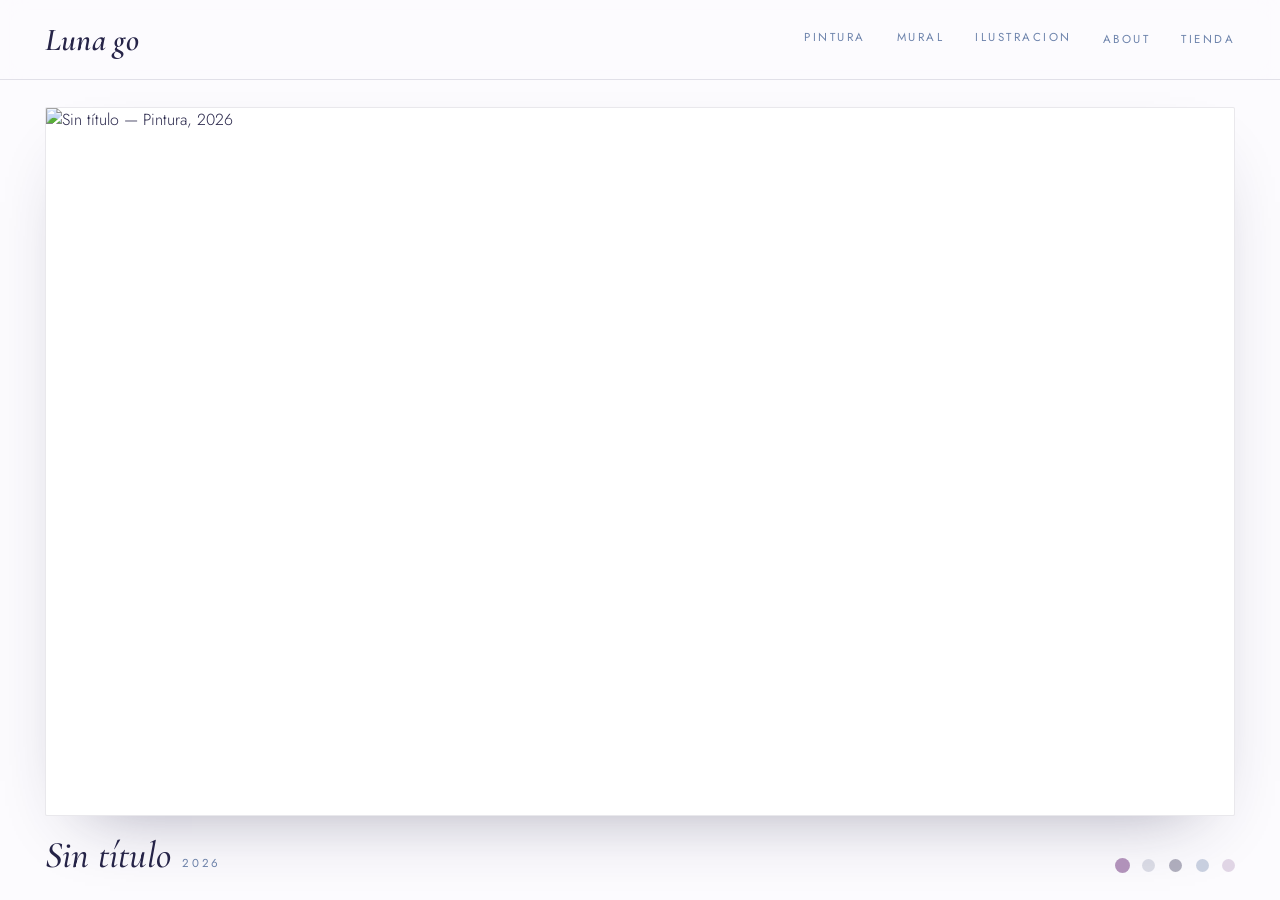
==== index.html @ a2166b38 "Add files via upload" ====
<!DOCTYPE html>
<html lang="es">
<head>
  <meta charset="UTF-8" />
  <meta name="viewport" content="width=device-width, initial-scale=1.0" />
  <title>Luna Go</title>
  <meta name="description" content="Obra de Luna Go — pintura, mural e ilustración." />

  <!-- Fuentes: Cormorant Garamond (títulos) + Jost (menús/texto).
       Para probar otra pareja, cambia este enlace y las variables
       --font-display / --font-body en styles.css -->
  <link rel="preconnect" href="https://fonts.googleapis.com">
  <link rel="preconnect" href="https://fonts.gstatic.com" crossorigin>
  <link href="https://fonts.googleapis.com/css2?family=Cormorant+Garamond:ital,wght@0,400;0,500;0,600;1,400;1,500;1,600&family=Jost:wght@300;400;500&display=swap" rel="stylesheet">

  <link rel="stylesheet" href="styles.css">
</head>
<body>

  <!-- ==================== CABECERA ==================== -->
  <header class="site-header">
    <a class="wordmark" href="/" aria-label="Luna Go — inicio">Luna go</a>

    <nav class="nav" aria-label="Navegacion principal">
      <div class="nav-item" data-menu>
        <button class="nav-trigger" aria-haspopup="true" aria-expanded="false">Pintura</button>
        <div class="dropdown" role="menu">
          <a href="#" role="menuitem">2026</a>
          <a href="#" role="menuitem">2025</a>
          <a href="#" role="menuitem">2024</a>
          <a href="#" role="menuitem">2023</a>
        </div>
      </div>

      <div class="nav-item" data-menu>
        <button class="nav-trigger" aria-haspopup="true" aria-expanded="false">Mural</button>
        <div class="dropdown" role="menu">
          <a href="#" role="menuitem">2025</a>
          <a href="#" role="menuitem">2024</a>
          <a href="#" role="menuitem">2022</a>
        </div>
      </div>

      <div class="nav-item" data-menu>
        <button class="nav-trigger" aria-haspopup="true" aria-expanded="false">Ilustracion</button>
        <div class="dropdown" role="menu">
          <a href="#" role="menuitem">2026</a>
          <a href="#" role="menuitem">2024</a>
          <a href="#" role="menuitem">2023</a>
        </div>
      </div>

      <a class="nav-link" href="https://sites.google.com/view/luna-go/portafolio" target="_blank" rel="noopener">About</a>
      <a class="nav-link" href="#">Tienda</a>
    </nav>

    <button class="menu-toggle" aria-label="Abrir menu" aria-expanded="false">
      <svg width="26" height="26" viewBox="0 0 26 26" fill="none">
        <path d="M4 8h18M4 13h18M4 18h18" stroke="currentColor" stroke-width="1.2"/>
      </svg>
    </button>
  </header>

  <!-- panel de menu para movil (se rellena desde script.js) -->
  <div class="mobile-panel" id="mobilePanel"></div>

  <!-- ==================== PORTADA / SLIDER ==================== -->
  <main class="hero" aria-roledescription="carrusel" aria-label="Obra selecta de Luna Go">
    <div class="stage" id="stage"><!-- las diapositivas se generan desde script.js --></div>

    <button class="arrow prev" aria-label="Obra anterior">
      <svg viewBox="0 0 24 24" fill="none"><path d="M15 5l-7 7 7 7" stroke="currentColor" stroke-width="1.2" stroke-linecap="round" stroke-linejoin="round"/></svg>
    </button>
    <button class="arrow next" aria-label="Obra siguiente">
      <svg viewBox="0 0 24 24" fill="none"><path d="M9 5l7 7-7 7" stroke="currentColor" stroke-width="1.2" stroke-linecap="round" stroke-linejoin="round"/></svg>
    </button>

    <div class="hero-bar">
      <div class="caption" id="caption" aria-live="polite"><!-- titulo + anio desde script.js --></div>
      <div class="dots" id="dots" role="tablist" aria-label="Seleccionar obra"></div>
    </div>
  </main>

  <script src="script.js" defer></script>
</body>
</html>
---- styles.css ----
/* ============================================================
   LUNA GO — hoja de estilos (tema claro)
   Paleta del brief:
     lila       #B192BA  (R177 G146 B186)
     periwinkle #9DA2B8  (R157 G162 B184)
     indigo     #262448  (R38  G36  B72)
     pizarra    #6E84AC  (R110 G132 B172)
   ============================================================ */
:root{
  --lilac:      #B192BA;
  --periwinkle: #9DA2B8;
  --indigo:     #262448;
  --slate:      #6E84AC;

  --bg:      #FCFBFE;                 /* casi blanco, tinte lila mínimo */
  --ink:     #262448;                 /* texto principal = indigo       */
  --muted:   #6E84AC;                 /* texto secundario = pizarra      */
  --hair:    rgba(38,36,72,.12);      /* líneas finas                    */
  --frame:   rgba(38,36,72,.10);      /* borde del cuadro                */

  --font-display: 'Cormorant Garamond', Georgia, 'Times New Roman', serif;
  --font-body:    'Jost', 'Helvetica Neue', Arial, sans-serif;

  --edge: clamp(1.25rem, 3.5vw, 3.25rem);
  --header-h: 5rem;
}

*{ box-sizing: border-box; margin: 0; padding: 0; }
html{ scroll-behavior: smooth; }

body{
  background: var(--bg);
  color: var(--ink);
  font-family: var(--font-body);
  font-weight: 300;
  line-height: 1.5;
  min-height: 100vh;
  overflow-x: hidden;
}

/* ============================================================
   CABECERA
   logo a la izquierda · menú a la derecha (como el boceto)
   ============================================================ */
.site-header{
  position: sticky;
  top: 0;
  z-index: 100;
  display: flex;
  align-items: center;
  justify-content: space-between;
  gap: 1.5rem;
  height: var(--header-h);
  padding: 0 var(--edge);
  background: rgba(252,251,254,.82);
  backdrop-filter: blur(12px);
  -webkit-backdrop-filter: blur(12px);
  border-bottom: 1px solid var(--hair);
}

.wordmark{
  font-family: var(--font-display);
  font-style: italic;
  font-weight: 600;
  font-size: 2rem;
  line-height: 1;
  letter-spacing: .01em;
  color: var(--ink);
  text-decoration: none;
  white-space: nowrap;
}

/* --- menú --- */
.nav{
  display: flex;
  align-items: center;
  gap: clamp(1.1rem, 2.4vw, 2.4rem);
}
.nav-item{ position: relative; }

.nav-trigger,
.nav-link{
  font-family: var(--font-body);
  font-size: .72rem;
  font-weight: 400;
  letter-spacing: .22em;
  text-transform: uppercase;
  color: var(--muted);
  text-decoration: none;
  transition: color .35s ease;
}
.nav-trigger{
  appearance: none;
  background: none;
  border: 0;
  cursor: pointer;
  padding: .5rem 0;
}
.nav-item:hover .nav-trigger,
.nav-item.open .nav-trigger,
.nav-trigger:focus-visible,
.nav-link:hover,
.nav-link:focus-visible{ color: var(--ink); }

/* subrayado que crece */
.nav-trigger::after{
  content: "";
  display: block;
  height: 1px;
  width: 0;
  margin-top: .3rem;
  background: var(--lilac);
  transition: width .4s cubic-bezier(.2,.7,.2,1);
}
.nav-item:hover .nav-trigger::after,
.nav-item.open .nav-trigger::after{ width: 100%; }

/* --- desplegable de años --- */
.dropdown{
  position: absolute;
  top: calc(100% + .3rem);
  left: 50%;
  transform: translate(-50%, 8px);
  min-width: 7rem;
  padding: .5rem 0;
  background: #fff;
  border: 1px solid var(--hair);
  border-radius: 2px;
  box-shadow: 0 20px 44px -22px rgba(38,36,72,.4);
  opacity: 0;
  visibility: hidden;
  pointer-events: none;
  transition: opacity .3s ease, transform .3s ease, visibility .3s;
}
.nav-item:hover .dropdown,
.nav-item.open .dropdown{
  opacity: 1;
  visibility: visible;
  pointer-events: auto;
  transform: translate(-50%, 0);
}
.dropdown a{
  display: block;
  padding: .42rem 1.4rem;
  font-family: var(--font-display);
  font-size: 1.05rem;
  letter-spacing: .04em;
  color: var(--muted);
  text-decoration: none;
  transition: color .25s ease, background .25s ease;
}
.dropdown a:hover,
.dropdown a:focus-visible{ color: var(--ink); background: rgba(177,146,186,.14); }

/* botón hamburguesa (móvil) */
.menu-toggle{
  display: none;
  background: none; border: 0; cursor: pointer;
  color: var(--ink);
  padding: .4rem;
}
.menu-toggle svg{ display: block; }

/* ============================================================
   PORTADA / SLIDER
   cuadro grande enmarcado · leyenda abajo-izq · puntos abajo-der
   ============================================================ */
.hero{
  position: relative;
  height: calc(100vh - var(--header-h));
  min-height: 30rem;
  display: flex;
  flex-direction: column;
  padding: clamp(1.25rem, 3vh, 2.25rem) var(--edge) clamp(1rem, 2.5vh, 1.75rem);
}

/* zona del cuadro */
.stage{
  position: relative;
  flex: 1;
  min-height: 0;
  border: 1px solid var(--frame);
  border-radius: 2px;
  overflow: hidden;
  box-shadow: 0 30px 70px -40px rgba(38,36,72,.45);
  background: #fff;
}

.slide{
  position: absolute;
  inset: 0;
  opacity: 0;
  visibility: hidden;
  transform: scale(1.012);
  transition: opacity 1s ease, transform 1.3s ease, visibility 1s;
}
.slide.is-active{ opacity: 1; visibility: visible; transform: scale(1); }

.slide .art{
  position: absolute;
  inset: 0;
  background-size: cover;
  background-position: center;
}
.slide img.art{ width: 100%; height: 100%; object-fit: cover; display: block; }

/* flechas */
.arrow{
  position: absolute;
  top: calc(50% - 1.5rem);           /* centrado sobre el cuadro (descontando la barra) */
  transform: translateY(-50%);
  z-index: 5;
  width: 3rem; height: 3rem;
  display: grid; place-items: center;
  background: rgba(252,251,254,.7);
  border: 1px solid var(--hair);
  border-radius: 50%;
  cursor: pointer;
  color: var(--ink);
  opacity: 0;
  transition: opacity .35s ease, color .3s ease, background .3s ease;
}
.hero:hover .arrow{ opacity: 1; }
.arrow:hover, .arrow:focus-visible{ opacity: 1; background: #fff; color: var(--lilac); }
.arrow.prev{ left: calc(var(--edge) + .9rem); }
.arrow.next{ right: calc(var(--edge) + .9rem); }
.arrow svg{ width: 24px; height: 24px; }

/* barra inferior: leyenda + puntos */
.hero-bar{
  display: flex;
  align-items: flex-end;
  justify-content: space-between;
  gap: 1.5rem;
  padding-top: clamp(.85rem, 2vh, 1.25rem);
  min-height: 3rem;
}

.caption{ line-height: 1.15; }
.caption .title{
  font-family: var(--font-display);
  font-style: italic;
  font-weight: 500;
  font-size: clamp(1.5rem, 3vw, 2.35rem);
  color: var(--ink);
}
.caption .year{
  margin-left: .7rem;
  font-family: var(--font-body);
  font-size: .72rem;
  font-weight: 400;
  letter-spacing: .24em;
  color: var(--muted);
  vertical-align: middle;
}

/* puntos de navegación — tintados con los 4 colores de la paleta */
.dots{
  display: flex;
  align-items: center;
  gap: .85rem;
  padding-bottom: .35rem;
}
.dots button{
  width: 13px; height: 13px;
  padding: 0;
  border: 1px solid transparent;
  border-radius: 50%;
  background: var(--dot, var(--periwinkle));
  opacity: .35;
  cursor: pointer;
  transition: opacity .3s ease, transform .3s ease;
}
.dots button:hover{ opacity: .7; }
.dots button[aria-current="true"]{ opacity: 1; transform: scale(1.15); }

/* ============================================================
   MENÚ MÓVIL
   ============================================================ */
.mobile-panel{
  display: none;
  position: fixed;
  inset: var(--header-h) 0 0 0;
  z-index: 90;
  padding: 1.75rem var(--edge) 3rem;
  background: rgba(252,251,254,.98);
  backdrop-filter: blur(10px);
  overflow-y: auto;
}
.mobile-panel.open{ display: block; }
.mobile-group{ border-bottom: 1px solid var(--hair); }
.mobile-group > span{
  display: block;
  padding: 1.05rem 0 .55rem;
  font-size: .72rem; letter-spacing: .22em; text-transform: uppercase;
  color: var(--muted);
}
.mobile-group .yrs{ display: flex; flex-wrap: wrap; gap: .3rem 1.4rem; padding-bottom: .95rem; }
.mobile-group .yrs a{
  font-family: var(--font-display);
  font-size: 1.15rem; color: var(--ink); text-decoration: none;
}
.mobile-link{
  display: block;
  padding: 1.05rem 0;
  font-size: .72rem; letter-spacing: .22em; text-transform: uppercase;
  color: var(--ink); text-decoration: none;
  border-bottom: 1px solid var(--hair);
}

/* ============================================================
   RESPONSIVE
   ============================================================ */
@media (max-width: 860px){
  :root{ --header-h: 4.5rem; }
  .nav{ display: none; }
  .menu-toggle{ display: grid; place-items: center; }
  .wordmark{ font-size: 1.7rem; }
  .arrow{ opacity: 1; width: 2.6rem; height: 2.6rem; }
  .arrow.prev{ left: calc(var(--edge) + .3rem); }
  .arrow.next{ right: calc(var(--edge) + .3rem); }
  .hero-bar{ flex-wrap: wrap; gap: .6rem; }
}

/* ============================================================
   ACCESIBILIDAD
   ============================================================ */
:focus-visible{ outline: 2px solid var(--slate); outline-offset: 3px; }

@media (prefers-reduced-motion: reduce){
  *{ transition-duration: .01ms !important; animation-duration: .01ms !important; }
  html{ scroll-behavior: auto; }
}
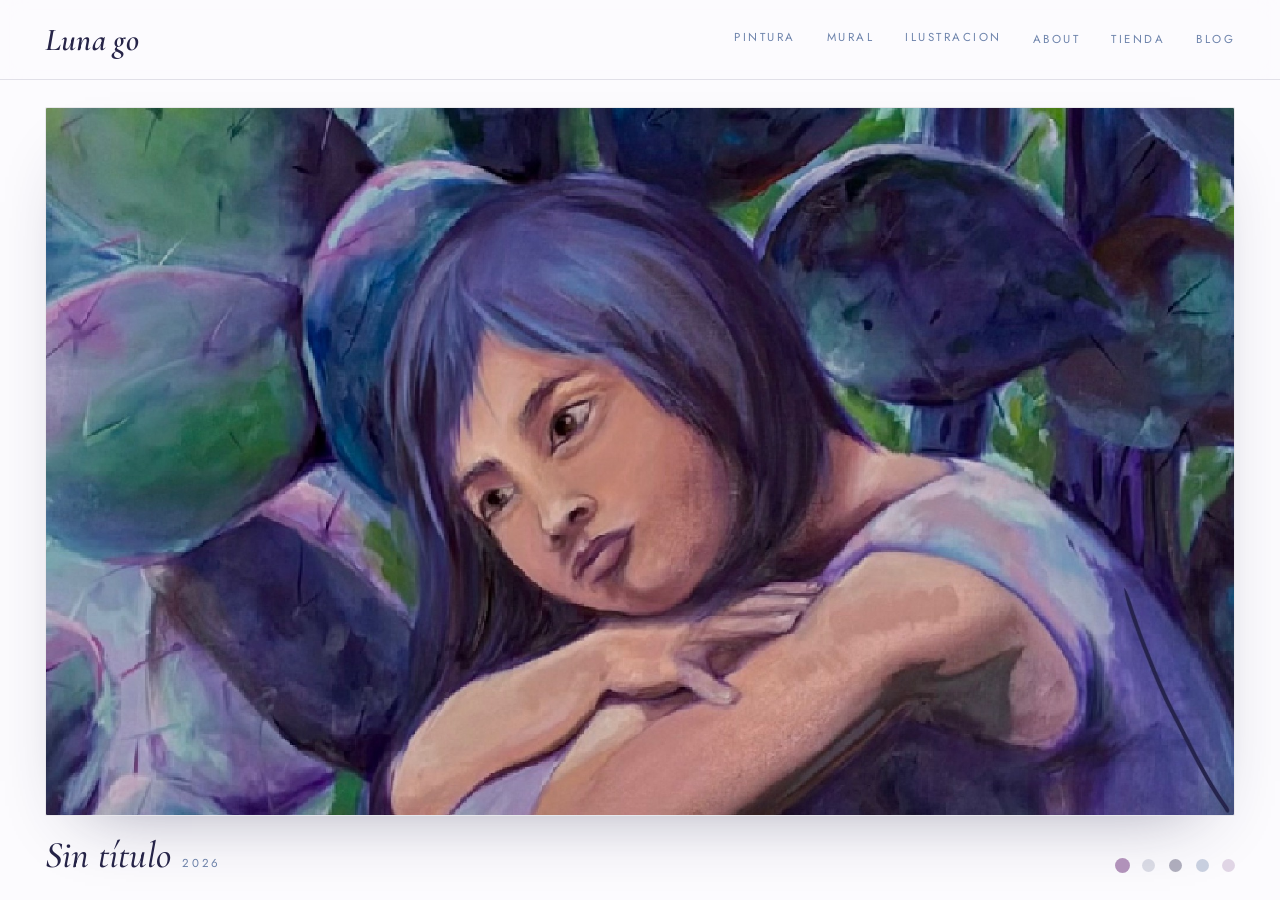
==== commit fb752e56: "Update index.html" ====
--- a/index.html
+++ b/index.html
@@ -52,6 +52,7 @@
 
       <a class="nav-link" href="https://sites.google.com/view/luna-go/portafolio" target="_blank" rel="noopener">About</a>
       <a class="nav-link" href="#">Tienda</a>
+      <a class="nav-link" href="#">Blog</a>
     </nav>
 
     <button class="menu-toggle" aria-label="Abrir menu" aria-expanded="false">
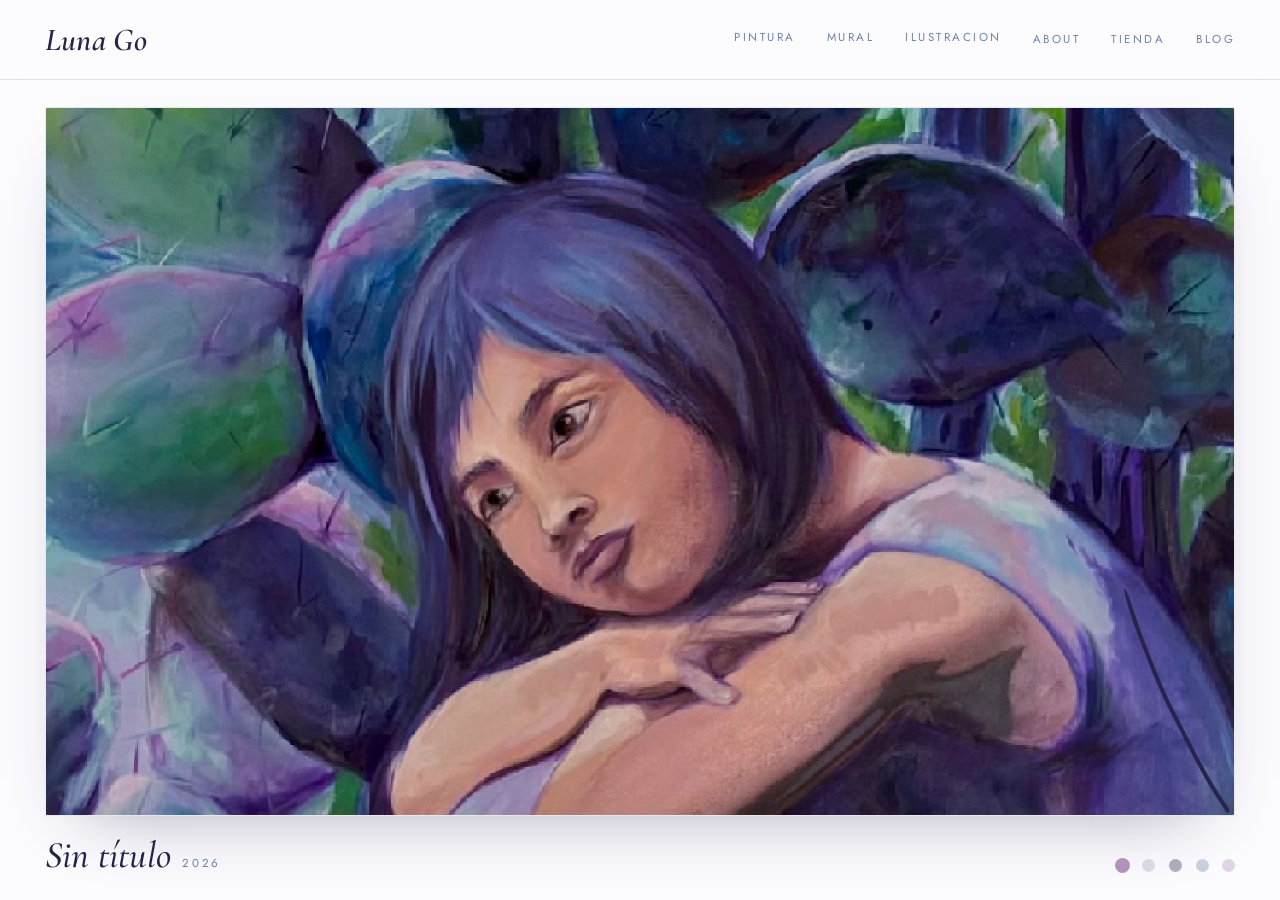
==== commit 4939e42b: "Update index.html" ====
--- a/index.html
+++ b/index.html
@@ -19,7 +19,7 @@
 
   <!-- ==================== CABECERA ==================== -->
   <header class="site-header">
-    <a class="wordmark" href="/" aria-label="Luna Go — inicio">Luna go</a>
+    <a class="wordmark" href="/" aria-label="Luna Go — inicio">Luna Go</a>
 
     <nav class="nav" aria-label="Navegacion principal">
       <div class="nav-item" data-menu>
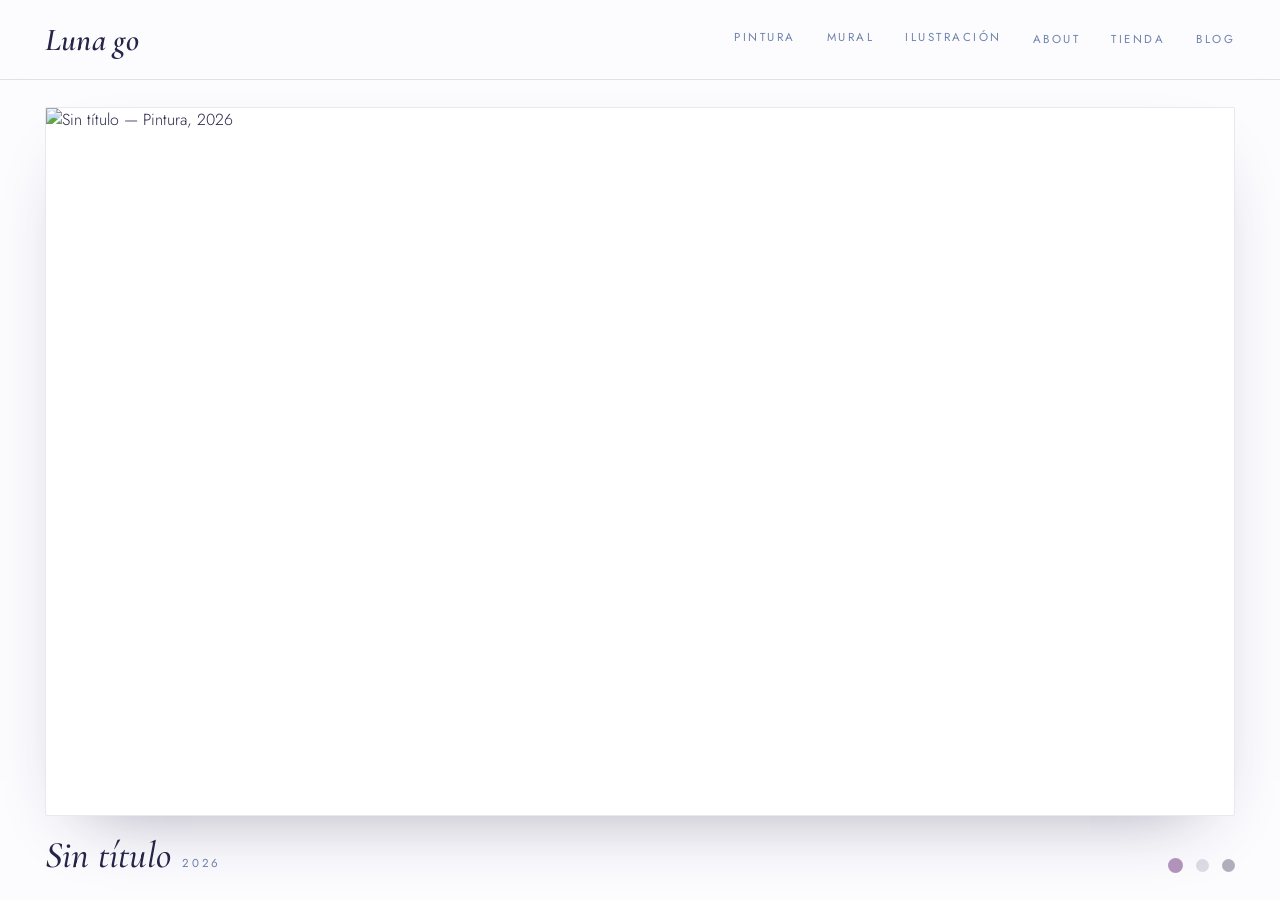
==== commit 5abe92ac: "Add files via upload" ====
--- a/index.html
+++ b/index.html
@@ -4,70 +4,20 @@
   <meta charset="UTF-8" />
   <meta name="viewport" content="width=device-width, initial-scale=1.0" />
   <title>Luna Go</title>
-  <meta name="description" content="Obra de Luna Go — pintura, mural e ilustración." />
-
-  <!-- Fuentes: Cormorant Garamond (títulos) + Jost (menús/texto).
-       Para probar otra pareja, cambia este enlace y las variables
-       --font-display / --font-body en styles.css -->
+  <meta name="description" content="Obra de Luna Go — pintura, mural e ilustracion." />
   <link rel="preconnect" href="https://fonts.googleapis.com">
   <link rel="preconnect" href="https://fonts.gstatic.com" crossorigin>
   <link href="https://fonts.googleapis.com/css2?family=Cormorant+Garamond:ital,wght@0,400;0,500;0,600;1,400;1,500;1,600&family=Jost:wght@300;400;500&display=swap" rel="stylesheet">
-
   <link rel="stylesheet" href="styles.css">
 </head>
 <body>
 
-  <!-- ==================== CABECERA ==================== -->
-  <header class="site-header">
-    <a class="wordmark" href="/" aria-label="Luna Go — inicio">Luna Go</a>
+  <!-- cabecera compartida (se genera desde site.js) -->
+  <div id="site-header"></div>
 
-    <nav class="nav" aria-label="Navegacion principal">
-      <div class="nav-item" data-menu>
-        <button class="nav-trigger" aria-haspopup="true" aria-expanded="false">Pintura</button>
-        <div class="dropdown" role="menu">
-          <a href="#" role="menuitem">2026</a>
-          <a href="#" role="menuitem">2025</a>
-          <a href="#" role="menuitem">2024</a>
-          <a href="#" role="menuitem">2023</a>
-        </div>
-      </div>
-
-      <div class="nav-item" data-menu>
-        <button class="nav-trigger" aria-haspopup="true" aria-expanded="false">Mural</button>
-        <div class="dropdown" role="menu">
-          <a href="#" role="menuitem">2025</a>
-          <a href="#" role="menuitem">2024</a>
-          <a href="#" role="menuitem">2022</a>
-        </div>
-      </div>
-
-      <div class="nav-item" data-menu>
-        <button class="nav-trigger" aria-haspopup="true" aria-expanded="false">Ilustracion</button>
-        <div class="dropdown" role="menu">
-          <a href="#" role="menuitem">2026</a>
-          <a href="#" role="menuitem">2024</a>
-          <a href="#" role="menuitem">2023</a>
-        </div>
-      </div>
-
-      <a class="nav-link" href="https://sites.google.com/view/luna-go/portafolio" target="_blank" rel="noopener">About</a>
-      <a class="nav-link" href="#">Tienda</a>
-      <a class="nav-link" href="#">Blog</a>
-    </nav>
-
-    <button class="menu-toggle" aria-label="Abrir menu" aria-expanded="false">
-      <svg width="26" height="26" viewBox="0 0 26 26" fill="none">
-        <path d="M4 8h18M4 13h18M4 18h18" stroke="currentColor" stroke-width="1.2"/>
-      </svg>
-    </button>
-  </header>
-
-  <!-- panel de menu para movil (se rellena desde script.js) -->
-  <div class="mobile-panel" id="mobilePanel"></div>
-
-  <!-- ==================== PORTADA / SLIDER ==================== -->
+  <!-- PORTADA / SLIDER -->
   <main class="hero" aria-roledescription="carrusel" aria-label="Obra selecta de Luna Go">
-    <div class="stage" id="stage"><!-- las diapositivas se generan desde script.js --></div>
+    <div class="stage" id="stage"></div>
 
     <button class="arrow prev" aria-label="Obra anterior">
       <svg viewBox="0 0 24 24" fill="none"><path d="M15 5l-7 7 7 7" stroke="currentColor" stroke-width="1.2" stroke-linecap="round" stroke-linejoin="round"/></svg>
@@ -77,11 +27,13 @@
     </button>
 
     <div class="hero-bar">
-      <div class="caption" id="caption" aria-live="polite"><!-- titulo + anio desde script.js --></div>
+      <div class="caption" id="caption" aria-live="polite"></div>
       <div class="dots" id="dots" role="tablist" aria-label="Seleccionar obra"></div>
     </div>
   </main>
 
-  <script src="script.js" defer></script>
+  <script src="data.js"></script>
+  <script src="site.js" defer></script>
+  <script src="home.js" defer></script>
 </body>
 </html>
--- a/styles.css
+++ b/styles.css
@@ -331,3 +331,226 @@
   *{ transition-duration: .01ms !important; animation-duration: .01ms !important; }
   html{ scroll-behavior: auto; }
 }
+
+/* ============================================================
+   PÁGINA DE GALERÍA (año + tipo) — visor estilo James Jean
+   ============================================================ */
+.viewer-page{
+  display: flex;
+  flex-direction: column;
+  min-height: calc(100vh - var(--header-h));
+  padding: clamp(1.25rem, 3vh, 2rem) var(--edge) clamp(1rem, 2.5vh, 1.5rem);
+}
+
+.gallery-head{
+  display: flex;
+  align-items: baseline;
+  justify-content: space-between;
+  gap: 1rem;
+  padding-bottom: clamp(.75rem, 2vh, 1.25rem);
+}
+.gallery-head h1{
+  font-family: var(--font-display);
+  font-weight: 500;
+  font-size: clamp(1.7rem, 3.4vw, 2.6rem);
+  letter-spacing: .01em;
+  color: var(--ink);
+}
+.gallery-head h1 .sep{ color: var(--periwinkle); margin: 0 .15em; }
+.gallery-head h1 .yr{ font-style: italic; color: var(--slate); }
+.counter{
+  font-size: .74rem; letter-spacing: .28em; color: var(--muted);
+  font-variant-numeric: tabular-nums;
+}
+
+/* visor */
+.viewer{
+  position: relative;
+  flex: 1;
+  min-height: 18rem;
+  border: 1px solid var(--frame);
+  border-radius: 2px;
+  background: #f4f3f8;
+  overflow: hidden;
+}
+.v-slide{
+  position: absolute;
+  inset: 0;
+  margin: 0;
+  display: flex;
+  align-items: center;
+  justify-content: center;
+  padding: clamp(1rem, 3vw, 2.75rem);
+  opacity: 0;
+  visibility: hidden;
+  transition: opacity .8s ease, visibility .8s;
+}
+.v-slide.is-active{ opacity: 1; visibility: visible; }
+.v-slide img{
+  max-width: 100%;
+  max-height: 100%;
+  object-fit: contain;         /* la obra se ve ENTERA, sin recortar */
+  box-shadow: 0 24px 55px -30px rgba(38,36,72,.5);
+}
+.v-ph{ width: 70%; height: 80%; background-size: cover; background-position: center; }
+
+/* zonas de clic izquierda/derecha + flechas */
+.v-zone{
+  position: absolute; top: 0; bottom: 0; width: 50%;
+  background: none; border: 0; cursor: pointer; z-index: 3;
+}
+.v-zone.prev{ left: 0; }
+.v-zone.next{ right: 0; }
+.v-chevron{
+  position: absolute; top: 50%; transform: translateY(-50%);
+  z-index: 2; font-size: 2.4rem; line-height: 1;
+  color: var(--ink); opacity: 0; pointer-events: none;
+  transition: opacity .3s ease;
+  font-family: var(--font-body);
+}
+.v-chevron.left{ left: 1.1rem; }
+.v-chevron.right{ right: 1.1rem; }
+.viewer:hover .v-chevron{ opacity: .55; }
+
+/* ficha */
+.v-meta{
+  display: flex;
+  align-items: baseline;
+  flex-wrap: wrap;
+  gap: .1rem .9rem;
+  padding-top: clamp(.85rem, 2vh, 1.2rem);
+  min-height: 2.4rem;
+}
+.v-meta .t{
+  font-family: var(--font-display);
+  font-style: italic; font-weight: 500;
+  font-size: clamp(1.4rem, 2.6vw, 2rem);
+  color: var(--ink);
+}
+.v-meta .y{ font-size: .72rem; letter-spacing: .24em; color: var(--muted); }
+.v-meta .m{ font-size: .78rem; color: var(--periwinkle); margin-left: auto; }
+
+/* tira de miniaturas */
+.filmstrip{
+  display: flex;
+  gap: .6rem;
+  padding-top: clamp(.85rem, 2vh, 1.15rem);
+  overflow-x: auto;
+  scrollbar-width: thin;
+}
+.filmstrip::-webkit-scrollbar{ height: 4px; }
+.filmstrip::-webkit-scrollbar-thumb{ background: var(--hair); border-radius: 4px; }
+.thumb{
+  flex: 0 0 auto;
+  width: 5.5rem; height: 3.9rem;
+  padding: 0; cursor: pointer;
+  border: 1px solid transparent;
+  border-radius: 2px;
+  background-size: cover; background-position: center;
+  opacity: .5;
+  transition: opacity .3s ease, border-color .3s ease;
+}
+.thumb:hover{ opacity: .85; }
+.thumb.is-active{ opacity: 1; border-color: var(--slate); }
+
+/* sección vacía */
+.empty{
+  position: absolute; inset: 0;
+  display: flex; flex-direction: column;
+  align-items: center; justify-content: center;
+  text-align: center;
+  font-family: var(--font-display); font-style: italic;
+  font-size: 1.5rem; color: var(--muted);
+}
+.empty span{ font-family: var(--font-body); font-style: normal; font-size: .8rem; letter-spacing: .2em; text-transform: uppercase; margin-top: .6rem; }
+
+/* ============================================================
+   BLOG / DIARIO
+   ============================================================ */
+.reading{
+  max-width: 46rem;
+  margin: 0 auto;
+  padding: clamp(2rem, 6vh, 4rem) var(--edge) 5rem;
+}
+.page-head{ margin-bottom: clamp(2rem, 5vh, 3.25rem); }
+.page-head h1{
+  font-family: var(--font-display);
+  font-weight: 500; font-size: clamp(2.2rem, 5vw, 3.2rem);
+  color: var(--ink);
+}
+.page-head .lede{
+  margin-top: .5rem; color: var(--muted);
+  font-size: 1rem;
+}
+
+/* listado */
+.post-list{ display: flex; flex-direction: column; }
+.post-card{
+  display: flex;
+  gap: clamp(1rem, 3vw, 2rem);
+  align-items: stretch;
+  padding: clamp(1.4rem, 3vh, 2rem) 0;
+  border-top: 1px solid var(--hair);
+  text-decoration: none;
+  color: inherit;
+}
+.post-card:last-child{ border-bottom: 1px solid var(--hair); }
+.pc-thumb{
+  flex: 0 0 auto;
+  width: clamp(6rem, 22vw, 9rem);
+  align-self: stretch;
+  min-height: 6rem;
+  background-size: cover; background-position: center;
+  border-radius: 2px;
+}
+.pc-body{ display: flex; flex-direction: column; }
+.pc-date{ font-size: .7rem; letter-spacing: .22em; text-transform: uppercase; color: var(--slate); }
+.pc-title{
+  font-family: var(--font-display); font-weight: 500;
+  font-size: clamp(1.4rem, 3vw, 1.9rem); line-height: 1.1;
+  color: var(--ink); margin: .3rem 0 .45rem;
+  transition: color .3s ease;
+}
+.post-card:hover .pc-title{ color: var(--lilac); }
+.pc-sum{ color: var(--muted); font-size: .95rem; }
+.pc-more{
+  margin-top: auto; padding-top: .7rem;
+  font-size: .7rem; letter-spacing: .24em; text-transform: uppercase; color: var(--slate);
+}
+
+/* entrada individual */
+.post-date{ display: block; font-size: .72rem; letter-spacing: .24em; text-transform: uppercase; color: var(--slate); }
+.post-title{
+  font-family: var(--font-display); font-weight: 500;
+  font-size: clamp(2.1rem, 5vw, 3rem); line-height: 1.08;
+  color: var(--ink); margin: .5rem 0 1.5rem;
+}
+.post-cover{ width: 100%; border-radius: 2px; margin-bottom: 2rem; box-shadow: 0 24px 55px -34px rgba(38,36,72,.5); }
+.post-body{ font-size: 1.08rem; line-height: 1.75; color: #33324f; }
+.post-body p{ margin-bottom: 1.3rem; }
+.post-body h2{
+  font-family: var(--font-display); font-weight: 600;
+  font-size: 1.7rem; color: var(--ink); margin: 2.2rem 0 .9rem;
+}
+.post-body blockquote{
+  margin: 2rem 0; padding-left: 1.4rem;
+  border-left: 2px solid var(--lilac);
+  font-family: var(--font-display); font-style: italic;
+  font-size: 1.5rem; line-height: 1.4; color: var(--slate);
+}
+.post-body img{ width: 100%; border-radius: 2px; margin: 1.6rem 0; }
+.back-link{
+  display: inline-block; margin-top: 3rem;
+  font-size: .74rem; letter-spacing: .2em; text-transform: uppercase;
+  color: var(--muted); text-decoration: none;
+}
+.back-link:hover{ color: var(--ink); }
+.empty-note{ color: var(--muted); font-style: italic; }
+
+/* responsive galería/blog */
+@media (max-width: 860px){
+  .v-chevron{ opacity: .5; }
+  .post-card{ flex-direction: column; }
+  .pc-thumb{ width: 100%; height: 10rem; align-self: auto; }
+  .v-meta .m{ margin-left: 0; width: 100%; }
+}
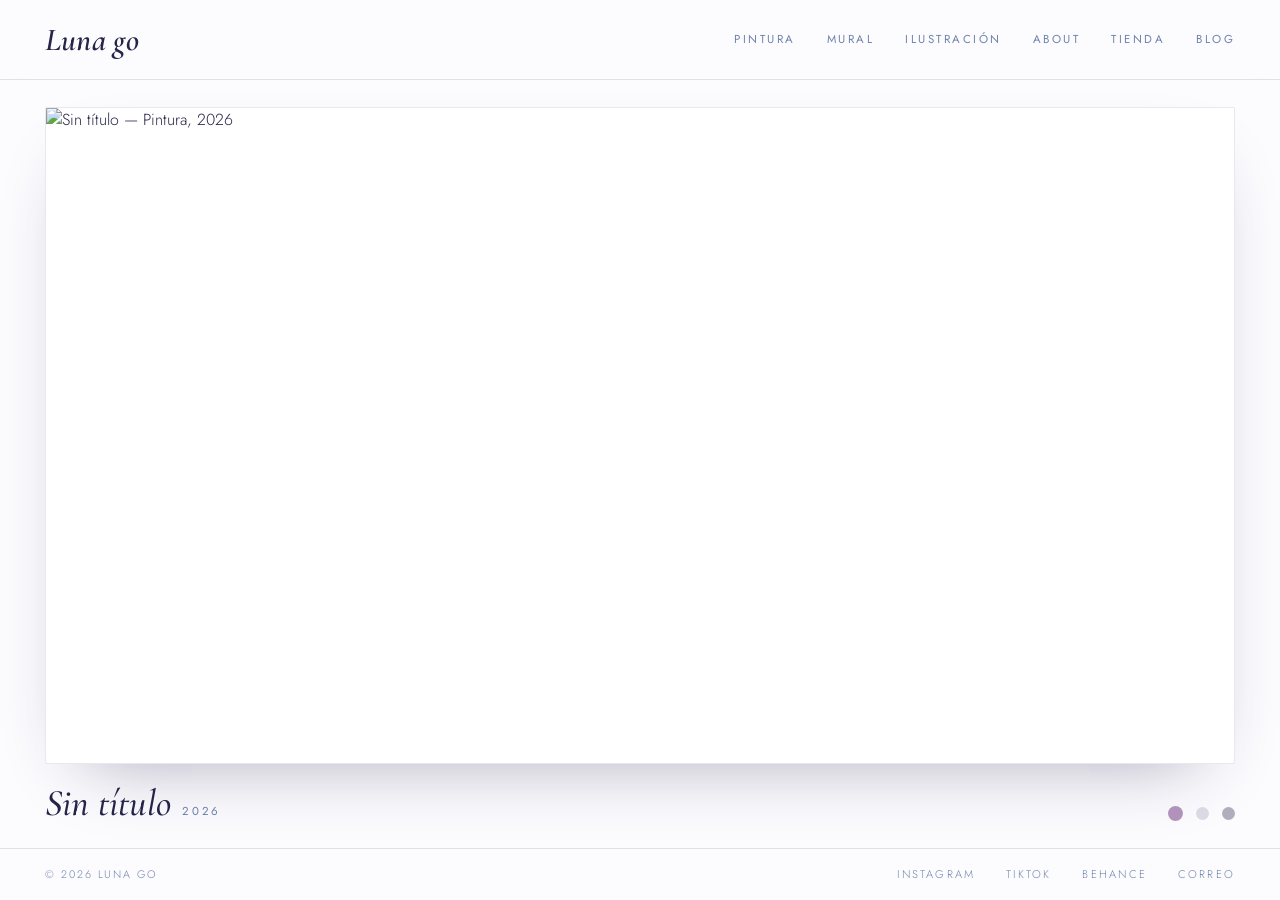
==== commit ea301c98: "Add files via upload" ====
--- a/index.html
+++ b/index.html
@@ -35,5 +35,6 @@
   <script src="data.js"></script>
   <script src="site.js" defer></script>
   <script src="home.js" defer></script>
+  <script src="lightbox.js" defer></script>
 </body>
 </html>
--- a/styles.css
+++ b/styles.css
@@ -23,6 +23,7 @@
 
   --edge: clamp(1.25rem, 3.5vw, 3.25rem);
   --header-h: 5rem;
+  --footer-h: 3.25rem;
 }
 
 *{ box-sizing: border-box; margin: 0; padding: 0; }
@@ -80,13 +81,17 @@
 
 .nav-trigger,
 .nav-link{
+  position: relative;
+  display: inline-block;
   font-family: var(--font-body);
   font-size: .72rem;
   font-weight: 400;
+  line-height: 1;
   letter-spacing: .22em;
   text-transform: uppercase;
   color: var(--muted);
   text-decoration: none;
+  padding: .5rem 0;
   transition: color .35s ease;
 }
 .nav-trigger{
@@ -94,7 +99,6 @@
   background: none;
   border: 0;
   cursor: pointer;
-  padding: .5rem 0;
 }
 .nav-item:hover .nav-trigger,
 .nav-item.open .nav-trigger,
@@ -102,18 +106,22 @@
 .nav-link:hover,
 .nav-link:focus-visible{ color: var(--ink); }
 
-/* subrayado que crece */
-.nav-trigger::after{
+/* subrayado que crece (posicionado en absoluto: no altera la altura) */
+.nav-trigger::after,
+.nav-link::after{
   content: "";
-  display: block;
+  position: absolute;
+  left: 0;
+  bottom: .05rem;
   height: 1px;
   width: 0;
-  margin-top: .3rem;
   background: var(--lilac);
   transition: width .4s cubic-bezier(.2,.7,.2,1);
 }
 .nav-item:hover .nav-trigger::after,
-.nav-item.open .nav-trigger::after{ width: 100%; }
+.nav-item.open .nav-trigger::after,
+.nav-link:hover::after,
+.nav-link:focus-visible::after{ width: 100%; }
 
 /* --- desplegable de años --- */
 .dropdown{
@@ -167,7 +175,7 @@
    ============================================================ */
 .hero{
   position: relative;
-  height: calc(100vh - var(--header-h));
+  height: calc(100vh - var(--header-h) - var(--footer-h));
   min-height: 30rem;
   display: flex;
   flex-direction: column;
@@ -338,7 +346,7 @@
 .viewer-page{
   display: flex;
   flex-direction: column;
-  min-height: calc(100vh - var(--header-h));
+  min-height: calc(100vh - var(--header-h) - var(--footer-h));
   padding: clamp(1.25rem, 3vh, 2rem) var(--edge) clamp(1rem, 2.5vh, 1.5rem);
 }
 
@@ -391,35 +399,39 @@
   max-height: 100%;
   object-fit: contain;         /* la obra se ve ENTERA, sin recortar */
   box-shadow: 0 24px 55px -30px rgba(38,36,72,.5);
+  cursor: zoom-in;             /* clic = pantalla completa */
 }
 .v-ph{ width: 70%; height: 80%; background-size: cover; background-position: center; }
 
-/* zonas de clic izquierda/derecha + flechas */
-.v-zone{
-  position: absolute; top: 0; bottom: 0; width: 50%;
-  background: none; border: 0; cursor: pointer; z-index: 3;
-}
-.v-zone.prev{ left: 0; }
-.v-zone.next{ right: 0; }
-.v-chevron{
+/* flechas de navegación */
+.v-nav{
   position: absolute; top: 50%; transform: translateY(-50%);
-  z-index: 2; font-size: 2.4rem; line-height: 1;
-  color: var(--ink); opacity: 0; pointer-events: none;
-  transition: opacity .3s ease;
-  font-family: var(--font-body);
-}
-.v-chevron.left{ left: 1.1rem; }
-.v-chevron.right{ right: 1.1rem; }
-.viewer:hover .v-chevron{ opacity: .55; }
-
-/* ficha */
+  z-index: 4;
+  width: 3rem; height: 3rem;
+  display: grid; place-items: center;
+  background: rgba(252,251,254,.72);
+  border: 1px solid var(--hair);
+  border-radius: 50%;
+  color: var(--ink);
+  font-family: var(--font-body); font-size: 1.6rem; line-height: 1;
+  cursor: pointer;
+  opacity: 0;
+  transition: opacity .35s ease, color .3s ease, background .3s ease;
+}
+.viewer:hover .v-nav{ opacity: 1; }
+.v-nav:hover, .v-nav:focus-visible{ opacity: 1; background: #fff; color: var(--lilac); }
+.v-nav.prev{ left: 1rem; }
+.v-nav.next{ right: 1rem; }
+
+/* ficha: título + año en una línea, y debajo la técnica/medidas */
 .v-meta{
+  padding-top: clamp(.85rem, 2vh, 1.2rem);
+}
+.v-line{
   display: flex;
   align-items: baseline;
   flex-wrap: wrap;
   gap: .1rem .9rem;
-  padding-top: clamp(.85rem, 2vh, 1.2rem);
-  min-height: 2.4rem;
 }
 .v-meta .t{
   font-family: var(--font-display);
@@ -428,7 +440,16 @@
   color: var(--ink);
 }
 .v-meta .y{ font-size: .72rem; letter-spacing: .24em; color: var(--muted); }
-.v-meta .m{ font-size: .78rem; color: var(--periwinkle); margin-left: auto; }
+.v-meta .med{ margin-top: .35rem; font-size: .82rem; color: var(--periwinkle); }
+
+/* descripción (solo en la galería) */
+.v-desc{
+  max-width: 44rem;
+  margin-top: .7rem;
+  font-size: .98rem;
+  line-height: 1.65;
+  color: #4a496a;
+}
 
 /* tira de miniaturas */
 .filmstrip{
@@ -549,8 +570,144 @@
 
 /* responsive galería/blog */
 @media (max-width: 860px){
-  .v-chevron{ opacity: .5; }
+  .v-nav{ opacity: 1; }
   .post-card{ flex-direction: column; }
   .pc-thumb{ width: 100%; height: 10rem; align-self: auto; }
   .v-meta .m{ margin-left: 0; width: 100%; }
 }
+
+/* ============================================================
+   TIENDA — precio y contacto
+   ============================================================ */
+.v-meta .price{
+  margin-left: auto;
+  font-family: var(--font-display);
+  font-weight: 600;
+  font-size: clamp(1.3rem, 2.4vw, 1.85rem);
+  color: var(--ink);
+}
+.shop-sub{
+  display: flex;
+  align-items: baseline;
+  flex-wrap: wrap;
+  gap: .35rem 1.2rem;
+  margin-top: .5rem;
+  min-height: 1.4rem;
+}
+.shop-sub .med{ font-size: .82rem; color: var(--periwinkle); }
+.shop-sub .buy{
+  margin-left: auto;
+  font-size: .72rem; letter-spacing: .2em; text-transform: uppercase;
+  color: var(--slate); text-decoration: none;
+  border-bottom: 1px solid var(--hair); padding-bottom: .15rem;
+  transition: color .3s ease, border-color .3s ease;
+}
+.shop-sub .buy:hover{ color: var(--ink); border-color: var(--slate); }
+
+/* ============================================================
+   ABOUT — retrato y enlace extra
+   ============================================================ */
+.about-portrait{
+  float: right;
+  width: clamp(11rem, 34%, 16rem);
+  margin: .35rem 0 1.2rem 2rem;
+  border-radius: 2px;
+  box-shadow: 0 24px 55px -34px rgba(38,36,72,.5);
+}
+.about-extra{
+  display: inline-block; margin-top: 2rem;
+  font-size: .74rem; letter-spacing: .2em; text-transform: uppercase;
+  color: var(--muted); text-decoration: none;
+  border-bottom: 1px solid var(--hair); padding-bottom: .2rem;
+}
+.about-extra:hover{ color: var(--ink); }
+
+@media (max-width: 640px){
+  .about-portrait{ float: none; width: 100%; margin: 0 0 1.5rem; }
+  .shop-sub .buy{ margin-left: 0; }
+}
+
+/* ============================================================
+   PIE DE PÁGINA — redes sociales (en todas las páginas)
+   ============================================================ */
+.site-footer{
+  display: flex;
+  align-items: center;
+  justify-content: space-between;
+  gap: 1rem 1.5rem;
+  flex-wrap: wrap;
+  min-height: var(--footer-h);
+  padding: .6rem var(--edge);
+  border-top: 1px solid var(--hair);
+  background: var(--bg);
+}
+.foot-copy{ font-size: .68rem; letter-spacing: .18em; text-transform: uppercase; color: var(--muted); }
+.foot-social{ display: flex; gap: clamp(1rem, 2.4vw, 2rem); flex-wrap: wrap; }
+.foot-social a{
+  position: relative;
+  font-size: .7rem; letter-spacing: .2em; text-transform: uppercase;
+  color: var(--muted); text-decoration: none;
+  transition: color .3s ease;
+}
+.foot-social a::after{
+  content: ""; position: absolute; left: 0; bottom: -.25rem;
+  height: 1px; width: 0; background: var(--lilac);
+  transition: width .35s cubic-bezier(.2,.7,.2,1);
+}
+.foot-social a:hover, .foot-social a:focus-visible{ color: var(--ink); }
+.foot-social a:hover::after, .foot-social a:focus-visible::after{ width: 100%; }
+
+@media (max-width: 640px){
+  .site-footer{ justify-content: center; text-align: center; }
+}
+
+/* ============================================================
+   LIGHTBOX — foto a pantalla completa
+   ============================================================ */
+.lightbox{
+  position: fixed;
+  inset: 0;
+  z-index: 1000;
+  display: none;
+  align-items: center;
+  justify-content: center;
+  background: rgba(24, 22, 46, .96);
+  padding: clamp(1rem, 4vw, 3rem);
+}
+.lightbox.open{ display: flex; }
+.lb-fig{
+  margin: 0;
+  max-width: 100%;
+  max-height: 100%;
+  display: flex;
+  flex-direction: column;
+  align-items: center;
+  gap: 1rem;
+}
+.lb-img{
+  max-width: 100%;
+  max-height: 88vh;
+  object-fit: contain;
+  box-shadow: 0 40px 90px -30px rgba(0,0,0,.7);
+}
+.lb-cap{
+  font-family: var(--font-display); font-style: italic;
+  font-size: 1.1rem; color: #ece8f2; text-align: center;
+}
+.lb-close, .lb-nav{
+  position: fixed;
+  z-index: 1001;
+  background: none; border: 0; cursor: pointer;
+  color: #d9d5e6;
+  transition: color .3s ease;
+}
+.lb-close:hover, .lb-nav:hover, .lb-close:focus-visible, .lb-nav:focus-visible{ color: #fff; }
+.lb-close{ top: 1.2rem; right: 1.6rem; font-size: 2.2rem; line-height: 1; }
+.lb-nav{ top: 50%; transform: translateY(-50%); font-size: 3rem; line-height: 1; display: grid; place-items: center; width: 3.5rem; height: 3.5rem; }
+.lb-nav.prev{ left: .8rem; }
+.lb-nav.next{ right: .8rem; }
+@media (max-width: 640px){
+  .lb-nav{ font-size: 2.2rem; width: 2.6rem; height: 2.6rem; }
+}
+
+.slide img.art{ cursor: zoom-in; }
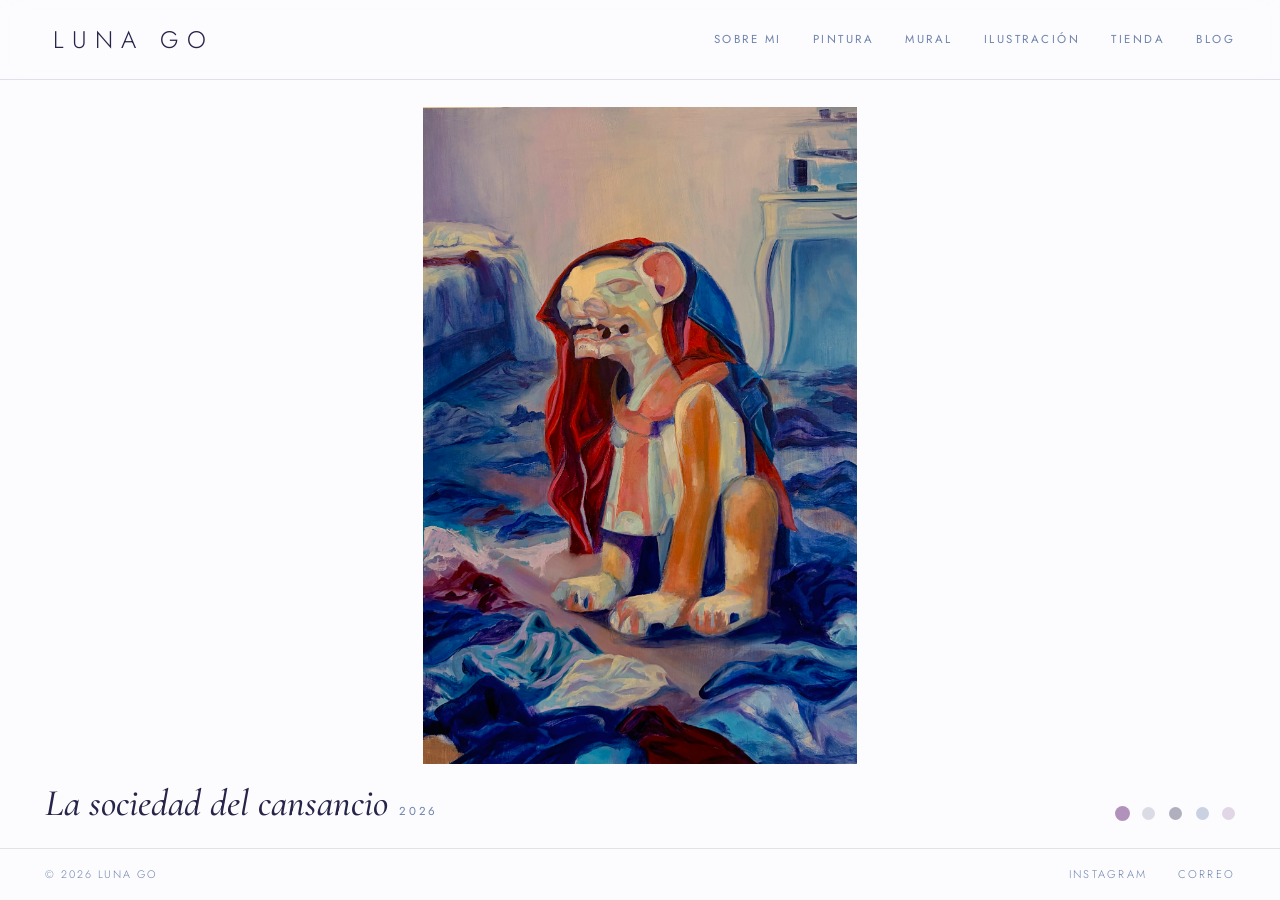
==== commit d51db53c: "Update index.html" ====
--- a/index.html
+++ b/index.html
@@ -32,6 +32,9 @@
     </div>
   </main>
 
+  <script src="obras-pintura.js"></script>
+  <script src="obras-mural.js"></script>
+  <script src="obras-ilustracion.js"></script>
   <script src="data.js"></script>
   <script src="site.js" defer></script>
   <script src="home.js" defer></script>
--- a/styles.css
+++ b/styles.css
@@ -60,12 +60,14 @@
 }
 
 .wordmark{
-  font-family: var(--font-display);
-  font-style: italic;
-  font-weight: 600;
-  font-size: 2rem;
+  font-family: var(--font-body);
+  font-style: normal;
+  font-weight: 300;
+  font-size: 1.5rem;
   line-height: 1;
-  letter-spacing: .01em;
+  letter-spacing: .34em;
+  text-transform: uppercase;
+  text-indent: .34em;        /* compensa el espacio del último carácter */
   color: var(--ink);
   text-decoration: none;
   white-space: nowrap;
@@ -187,11 +189,11 @@
   position: relative;
   flex: 1;
   min-height: 0;
-  border: 1px solid var(--frame);
+  border: 0;
   border-radius: 2px;
   overflow: hidden;
-  box-shadow: 0 30px 70px -40px rgba(38,36,72,.45);
-  background: #fff;
+  box-shadow: none;
+  background: transparent;
 }
 
 .slide{
@@ -210,7 +212,7 @@
   background-size: cover;
   background-position: center;
 }
-.slide img.art{ width: 100%; height: 100%; object-fit: cover; display: block; }
+.slide img.art{ width: 100%; height: 100%; object-fit: contain; display: block; }
 
 /* flechas */
 .arrow{
@@ -375,10 +377,10 @@
 .viewer{
   position: relative;
   flex: 1;
-  min-height: 18rem;
-  border: 1px solid var(--frame);
+  min-height: calc(100vh - var(--header-h) - 11rem);
+  border: 0;
   border-radius: 2px;
-  background: #f4f3f8;
+  background: transparent;
   overflow: hidden;
 }
 .v-slide{
@@ -388,7 +390,7 @@
   display: flex;
   align-items: center;
   justify-content: center;
-  padding: clamp(1rem, 3vw, 2.75rem);
+  padding: clamp(.5rem, 1.5vw, 1.25rem);
   opacity: 0;
   visibility: hidden;
   transition: opacity .8s ease, visibility .8s;
@@ -398,7 +400,7 @@
   max-width: 100%;
   max-height: 100%;
   object-fit: contain;         /* la obra se ve ENTERA, sin recortar */
-  box-shadow: 0 24px 55px -30px rgba(38,36,72,.5);
+  box-shadow: none;
   cursor: zoom-in;             /* clic = pantalla completa */
 }
 .v-ph{ width: 70%; height: 80%; background-size: cover; background-position: center; }
@@ -435,9 +437,9 @@
 }
 .v-meta .t{
   font-family: var(--font-display);
-  font-style: italic; font-weight: 500;
+  font-style: normal; font-weight: 500;
   font-size: clamp(1.4rem, 2.6vw, 2rem);
-  color: var(--ink);
+  color: var(--muted);
 }
 .v-meta .y{ font-size: .72rem; letter-spacing: .24em; color: var(--muted); }
 .v-meta .med{ margin-top: .35rem; font-size: .82rem; color: var(--periwinkle); }
@@ -450,10 +452,12 @@
   line-height: 1.65;
   color: #4a496a;
 }
+.v-desc .c{ text-align: center; }
 
 /* tira de miniaturas */
 .filmstrip{
-  display: flex;
+  display: none;
+  justify-content: center;
   gap: .6rem;
   padding-top: clamp(.85rem, 2vh, 1.15rem);
   overflow-x: auto;
@@ -711,3 +715,18 @@
 }
 
 .slide img.art{ cursor: zoom-in; }
+.v-desc a,
+.post-body a{
+  color: var(--slate);
+  text-decoration: underline;
+  text-underline-offset: 2px;
+  transition: color .3s ease;
+}
+.v-desc a:hover,
+.post-body a:hover{ color: var(--lilac); }
+
+#gTitle{ display: none; }
+#gCounter{ display: none; }
+
+.v-bar{ display: flex; align-items: flex-end; justify-content: space-between; gap: 1.5rem; }
+.gdots{ flex: 0 0 auto; padding-bottom: .35rem; }
